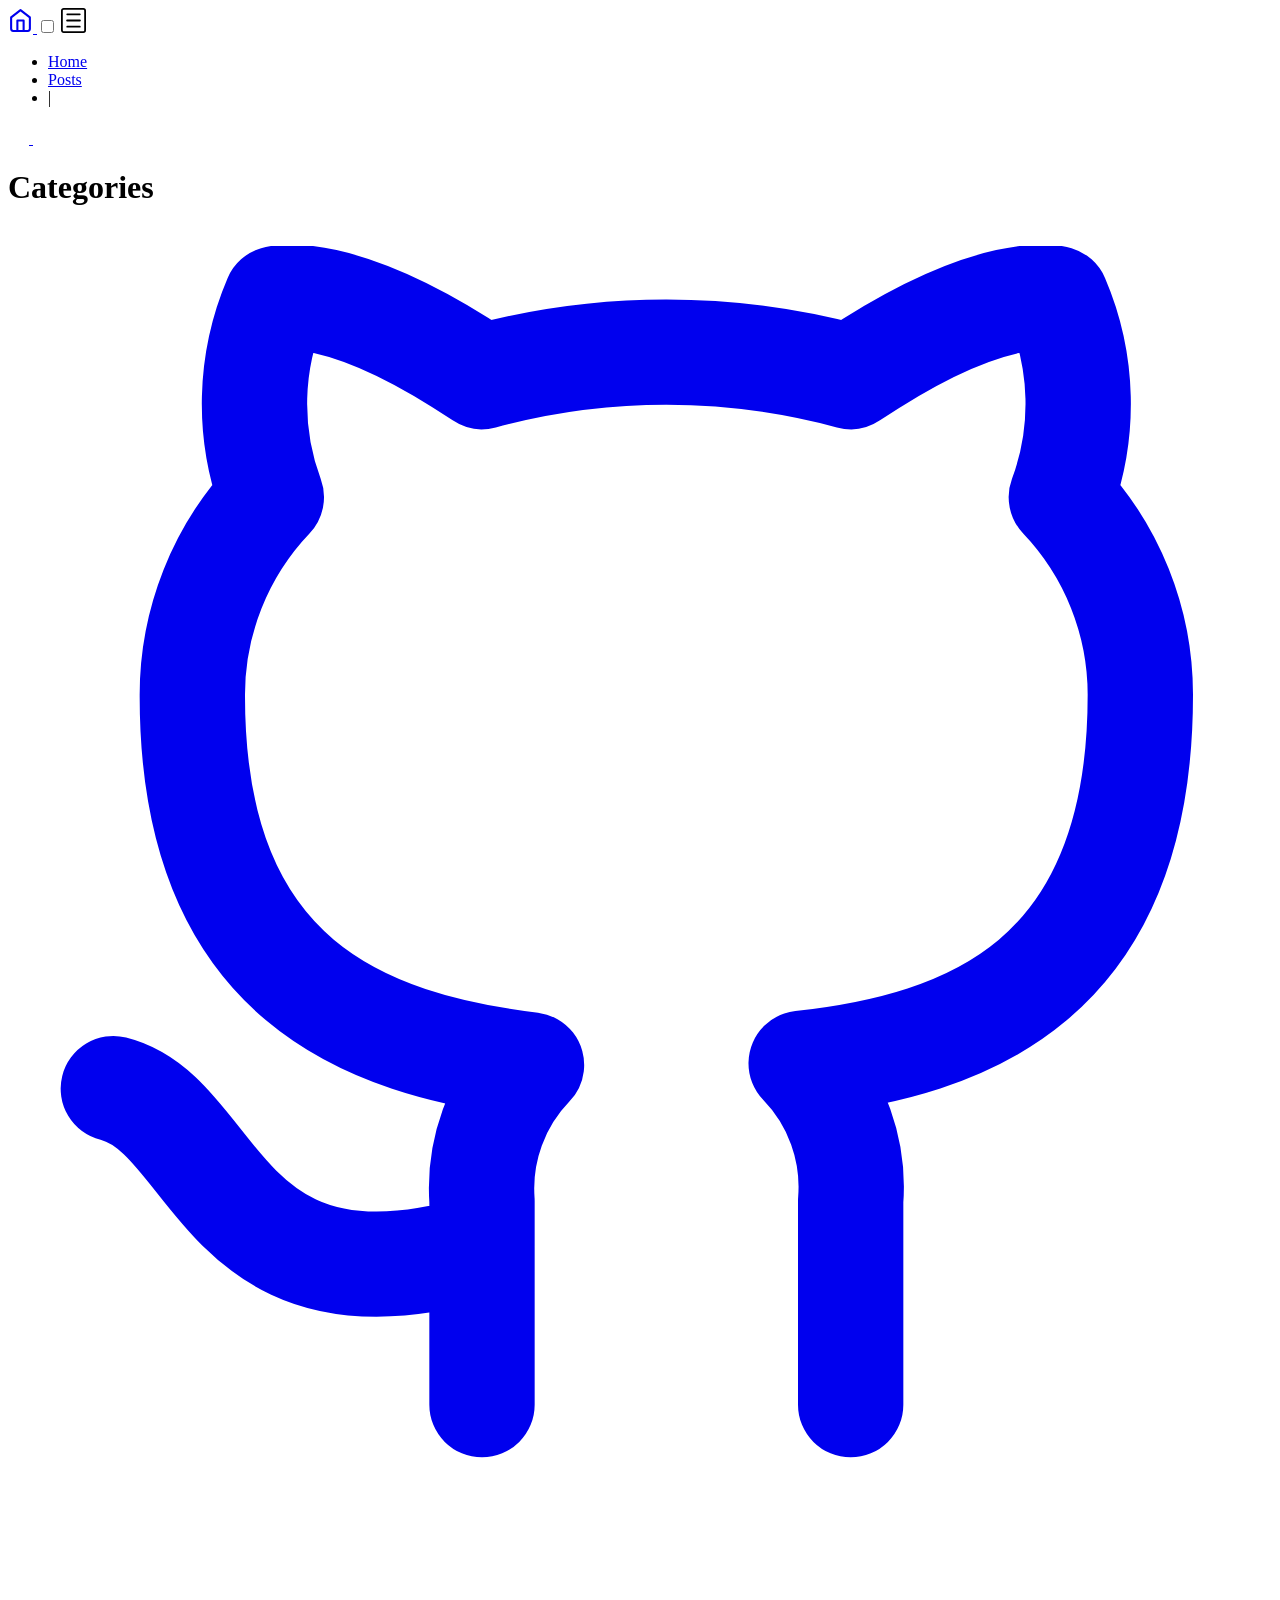
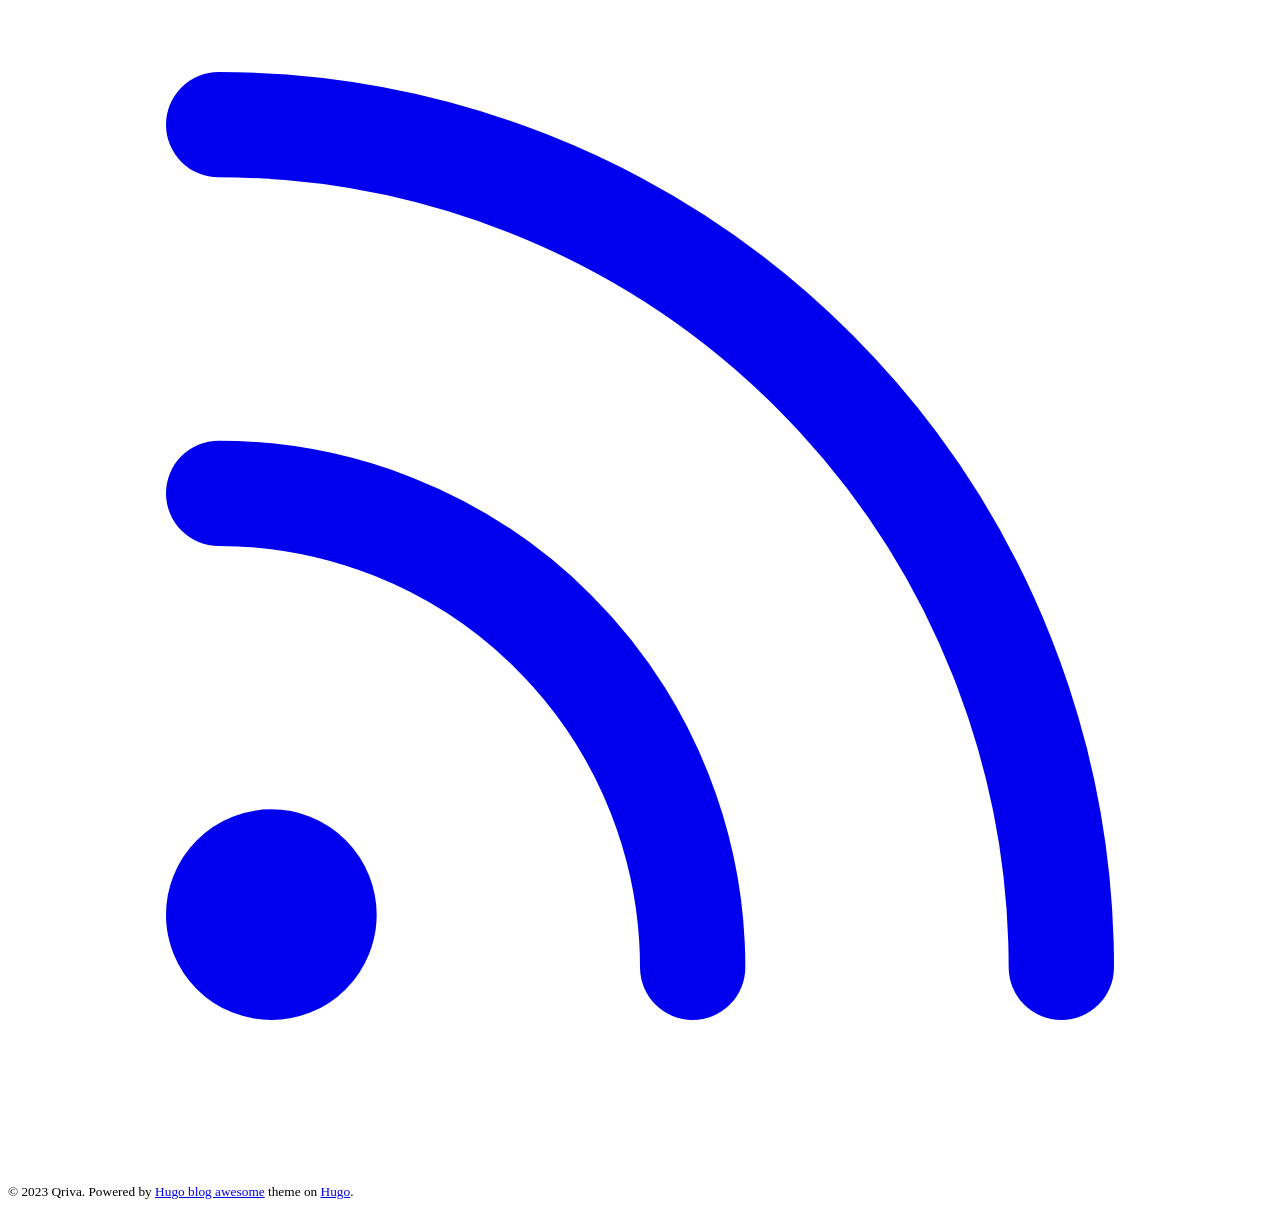
==== public/categories/index.html @ ab336725 "Page build" ====
<!DOCTYPE html>
<html lang="en-us"><head>
  <meta charset="utf-8">
<meta http-equiv="content-type" content="text/html">
<meta name="viewport" content="width=device-width, initial-scale=1.0">

<title itemprop="name">Categories | Qriva</title>
<meta property="og:title" content="Categories | Qriva" />
<meta name="twitter:title" content="Categories | Qriva" />
<meta itemprop="name" content="Categories | Qriva" />
<meta name="application-name" content="Categories | Qriva" />
<meta property="og:site_name" content="Qriva" />

<meta name="description" content="It ain&#39;t much, but it&#39;s honest work">
<meta itemprop="description" content="It ain&#39;t much, but it&#39;s honest work" />
<meta property="og:description" content="It ain&#39;t much, but it&#39;s honest work" />
<meta name="twitter:description" content="It ain&#39;t much, but it&#39;s honest work" />

<meta property="og:locale" content="en-us" />
<meta name="language" content="en-us" />



  <meta itemprop="image" content="https://qriva.github.io/" />
  <meta property="og:image" content="https://qriva.github.io/" />
  <meta name="twitter:image" content="https://qriva.github.io/" />
  <meta name="twitter:image:src" content="https://qriva.github.io/" />




  <meta name="generator" content="Hugo 0.111.3">

  

  <link rel="canonical" href="https://qriva.github.io/categories/">
  <link href="https://qriva.github.io/categories/index.xml" rel="alternate" type="application/rss+xml" title="Qriva">
  <link href="https://qriva.github.io/categories/index.xml" rel="feed" type="application/rss+xml" title="Qriva"><link href="/sass/main.min.88f6b739d6a03c9d9bd3296c52e48b7d827bf6b115170d992bdc4447f144f4fb.css" rel="stylesheet"><link href="/code-highlight.min.706d31975fec544a864cb7f0d847a73ea55ca1df91bf495fd12a177138d807cf.css" rel="stylesheet">

  
  
  <link rel="shortcut icon" href="/images/favicon/favicon.ico">
  <link rel="apple-touch-icon" sizes="180x180" href="/images/favicon/apple-touch-icon.png">
  <link rel="icon" type="image/png" sizes="32x32" href="/images/favicon/favicon-32x32.png">
  <link rel="icon" type="image/png" sizes="16x16" href="/images/favicon/favicon-16x16.png">
  
  
  
  
  <meta name="theme-color" content="#ffffff">

  
  

  
    </head><body data-theme = "dark" class="notransition">
<script src="https://qriva.github.io/js/themeLoader.min.4e9e1a253d543bbfec02e7f2460d9621e719fd739dc8a5256faa91cda6e12e03.js"></script><div class="navbar" role="navigation">
  <nav class="menu" aria-label="Main Navigation">
    <a href="/" class="logo">
      <svg xmlns="http://www.w3.org/2000/svg" width="25" height="25" 
viewBox="0 0 24 24" fill="none" stroke="currentColor" stroke-width="2" stroke-linecap="round" 
stroke-linejoin="round" class="feather feather-home">
<title>Home</title>
<path d="M3 9l9-7 9 7v11a2 2 0 0 1-2 2H5a2 2 0 0 1-2-2z"></path>
<polyline points="9 22 9 12 15 12 15 22"></polyline>
</svg>
    </a>
    <input type="checkbox" id="menu-trigger" class="menu-trigger" />
    <label for="menu-trigger">
      <span class="menu-icon">
        <svg xmlns="http://www.w3.org/2000/svg" width="25" height="25" stroke="currentColor" fill="none" viewBox="0 0 14 14"><title>Menu</title><path stroke-linecap="round" stroke-linejoin="round" d="M10.595 7L3.40726 7"></path><path stroke-linecap="round" stroke-linejoin="round" d="M10.5096 3.51488L3.49301 3.51488"></path><path stroke-linecap="round" stroke-linejoin="round" d="M10.5096 10.4851H3.49301"></path><path stroke-linecap="round" stroke-linejoin="round" d="M0.5 12.5V1.5C0.5 0.947715 0.947715 0.5 1.5 0.5H12.5C13.0523 0.5 13.5 0.947715 13.5 1.5V12.5C13.5 13.0523 13.0523 13.5 12.5 13.5H1.5C0.947715 13.5 0.5 13.0523 0.5 12.5Z"></path></svg>
      </span>
    </label>

    <div class="trigger">
      <ul class="trigger-container">
        
        
          <li>
            <a 
            class="menu-link "
            href="/">
            Home
            </a>
            
          </li>
        
          <li>
            <a 
            class="menu-link "
            href="/posts/">
            Posts
            </a>
            
          </li>
        
        <li class="menu-separator">
          <span>|</span>
        </li>
      </ul>
      <a id="mode" href="#">
        <svg xmlns="http://www.w3.org/2000/svg" class="mode-sunny" width="21" height="21" viewBox="0 0 14 14" stroke-width="1">
<title>LIGHT</title><g><circle cx="7" cy="7" r="2.5" fill="none" stroke-linecap="round" stroke-linejoin="round"></circle><line x1="7" y1="0.5" x2="7" y2="2.5" fill="none" stroke-linecap="round" stroke-linejoin="round"></line><line x1="2.4" y1="2.4" x2="3.82" y2="3.82" fill="none" stroke-linecap="round" stroke-linejoin="round"></line><line x1="0.5" y1="7" x2="2.5" y2="7" fill="none" stroke-linecap="round" stroke-linejoin="round"></line><line x1="2.4" y1="11.6" x2="3.82" y2="10.18" fill="none" stroke-linecap="round" stroke-linejoin="round"></line><line x1="7" y1="13.5" x2="7" y2="11.5" fill="none" stroke-linecap="round" stroke-linejoin="round"></line><line x1="11.6" y1="11.6" x2="10.18" y2="10.18" fill="none" stroke-linecap="round" stroke-linejoin="round"></line><line x1="13.5" y1="7" x2="11.5" y2="7" fill="none" stroke-linecap="round" stroke-linejoin="round"></line><line x1="11.6" y1="2.4" x2="10.18" y2="3.82" fill="none" stroke-linecap="round" stroke-linejoin="round"></line></g></svg>
        <svg xmlns="http://www.w3.org/2000/svg" class="mode-moon" width="21" height="21" viewBox="0 0 14 14" stroke-width="1">
<title>DARK</title><g><circle cx="7" cy="7" r="2.5" fill="none" stroke-linecap="round" stroke-linejoin="round"></circle><line x1="7" y1="0.5" x2="7" y2="2.5" fill="none" stroke-linecap="round" stroke-linejoin="round"></line><line x1="2.4" y1="2.4" x2="3.82" y2="3.82" fill="none" stroke-linecap="round" stroke-linejoin="round"></line><line x1="0.5" y1="7" x2="2.5" y2="7" fill="none" stroke-linecap="round" stroke-linejoin="round"></line><line x1="2.4" y1="11.6" x2="3.82" y2="10.18" fill="none" stroke-linecap="round" stroke-linejoin="round"></line><line x1="7" y1="13.5" x2="7" y2="11.5" fill="none" stroke-linecap="round" stroke-linejoin="round"></line><line x1="11.6" y1="11.6" x2="10.18" y2="10.18" fill="none" stroke-linecap="round" stroke-linejoin="round"></line><line x1="13.5" y1="7" x2="11.5" y2="7" fill="none" stroke-linecap="round" stroke-linejoin="round"></line><line x1="11.6" y1="2.4" x2="10.18" y2="3.82" fill="none" stroke-linecap="round" stroke-linejoin="round"></line></g></svg>
      </a>
    </div>
  </nav>
</div>
<div class="wrapper list-page">
    <header class="header">
        <h1 class="header-title center">Categories</h1>
    </header>
    <main class="page-content" aria-label="Content">
         

    </main>
</div><footer class="footer">
    <span class="footer_item"> </span>
    &nbsp;

    <div class="footer_social-icons">
<a href="https://github.com/Qriva" target="_blank" rel="noopener noreferrer me" title="Github">
    <svg xmlns="http://www.w3.org/2000/svg" viewBox="0 0 24 24" fill="none" stroke="currentColor" stroke-width="2"
    stroke-linecap="round" stroke-linejoin="round">
    <path
        d="M9 19c-5 1.5-5-2.5-7-3m14 6v-3.87a3.37 3.37 0 0 0-.94-2.61c3.14-.35 6.44-1.54 6.44-7A5.44 5.44 0 0 0 20 4.77 5.07 5.07 0 0 0 19.91 1S18.73.65 16 2.48a13.38 13.38 0 0 0-7 0C6.27.65 5.09 1 5.09 1A5.07 5.07 0 0 0 5 4.77a5.44 5.44 0 0 0-1.5 3.78c0 5.42 3.3 6.61 6.44 7A3.37 3.37 0 0 0 9 18.13V22">
    </path>
</svg>
</a>
<a href="index.xml" target="_blank" rel="noopener noreferrer me" title="Rss">
    <svg xmlns="http://www.w3.org/2000/svg" viewBox="0 0 24 24" fill="none" stroke="currentColor" stroke-width="2"
    stroke-linecap="round" stroke-linejoin="round">
    <path d="M4 11a9 9 0 0 1 9 9" />
    <path d="M4 4a16 16 0 0 1 16 16" />
    <circle cx="5" cy="19" r="1" />
</svg>
</a></div>
    <small class="footer_copyright">
        © 2023 Qriva.
        Powered by <a href="https://github.com/hugo-sid/hugo-blog-awesome" target="_blank" rel="noreferrer noopener">Hugo blog awesome</a>
        theme on
        <a href="https://gohugo.io" target="_blank" rel="noreferrer noopener">Hugo</a>.
    </small>
</footer>
<script src="https://qriva.github.io/js/themeSwitchnMenu.min.2a402288242b6930b175a0722c267e2353055739b3975834df35e56d00dd8f50.js"></script></body>
</html>
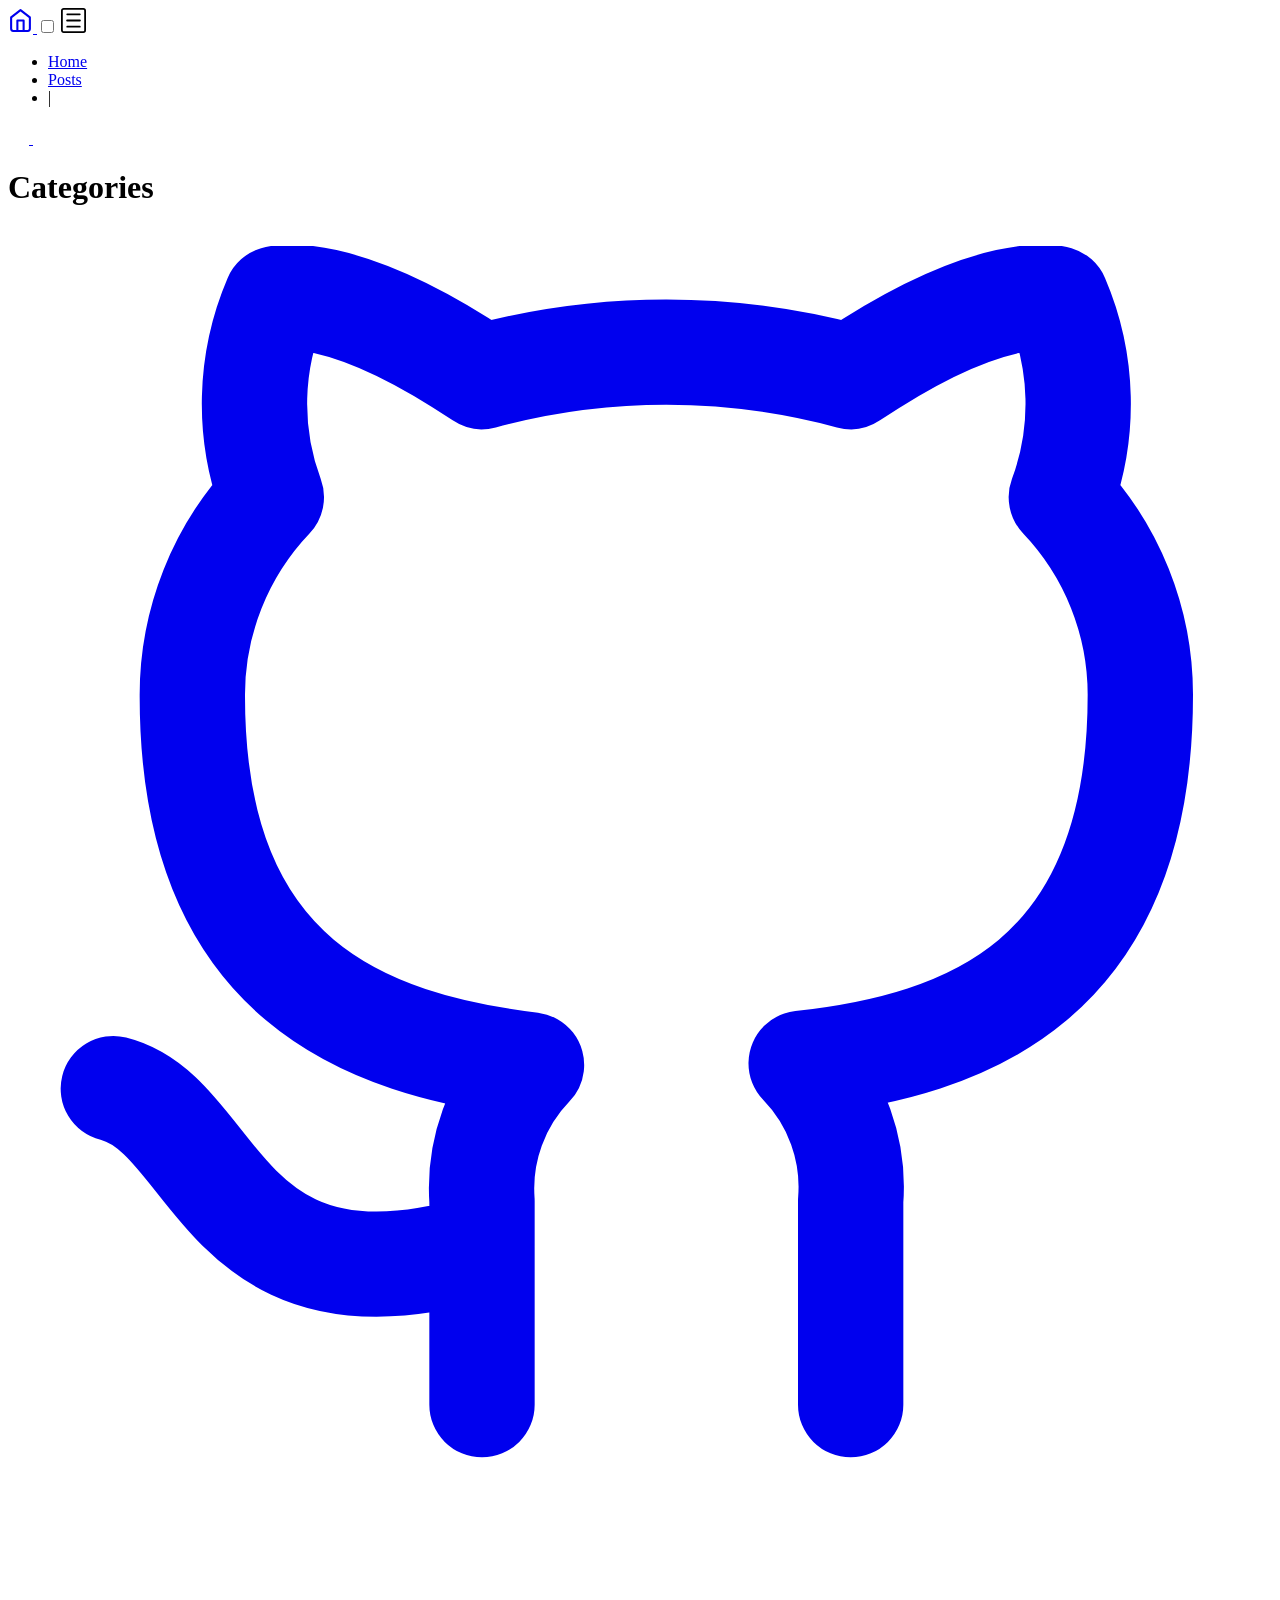
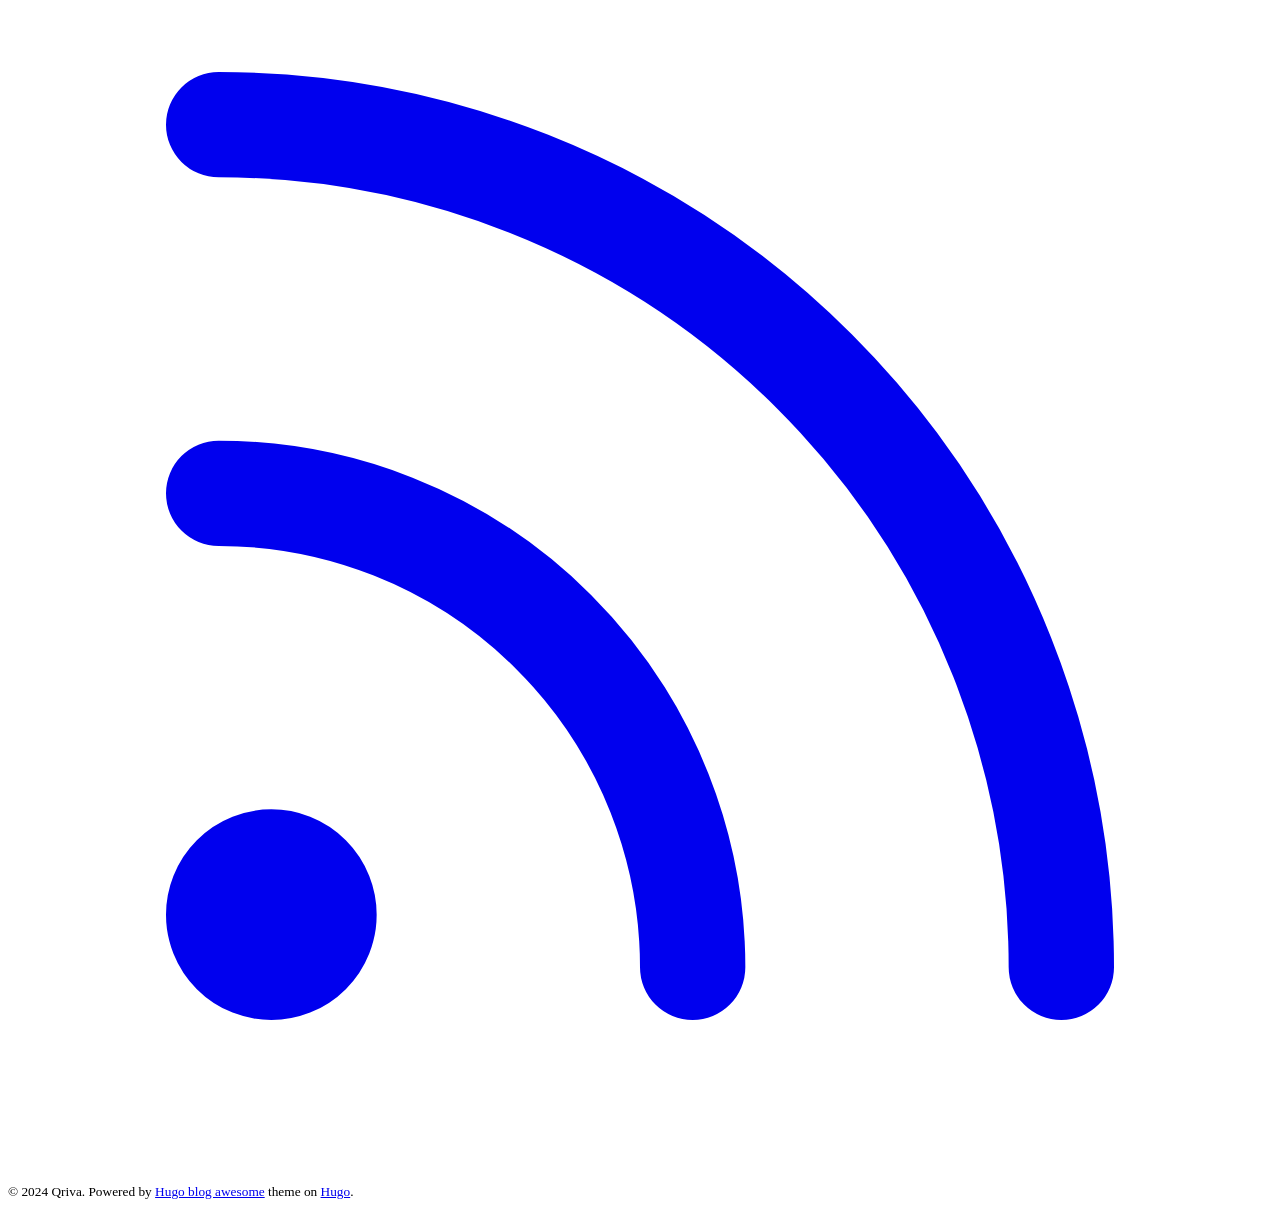
==== commit 72caff80: "Updated graphics buffer paragraph" ====
--- a/public/categories/index.html
+++ b/public/categories/index.html
@@ -137,7 +137,7 @@
 </svg>
 </a></div>
     <small class="footer_copyright">
-        © 2023 Qriva.
+        © 2024 Qriva.
         Powered by <a href="https://github.com/hugo-sid/hugo-blog-awesome" target="_blank" rel="noreferrer noopener">Hugo blog awesome</a>
         theme on
         <a href="https://gohugo.io" target="_blank" rel="noreferrer noopener">Hugo</a>.
